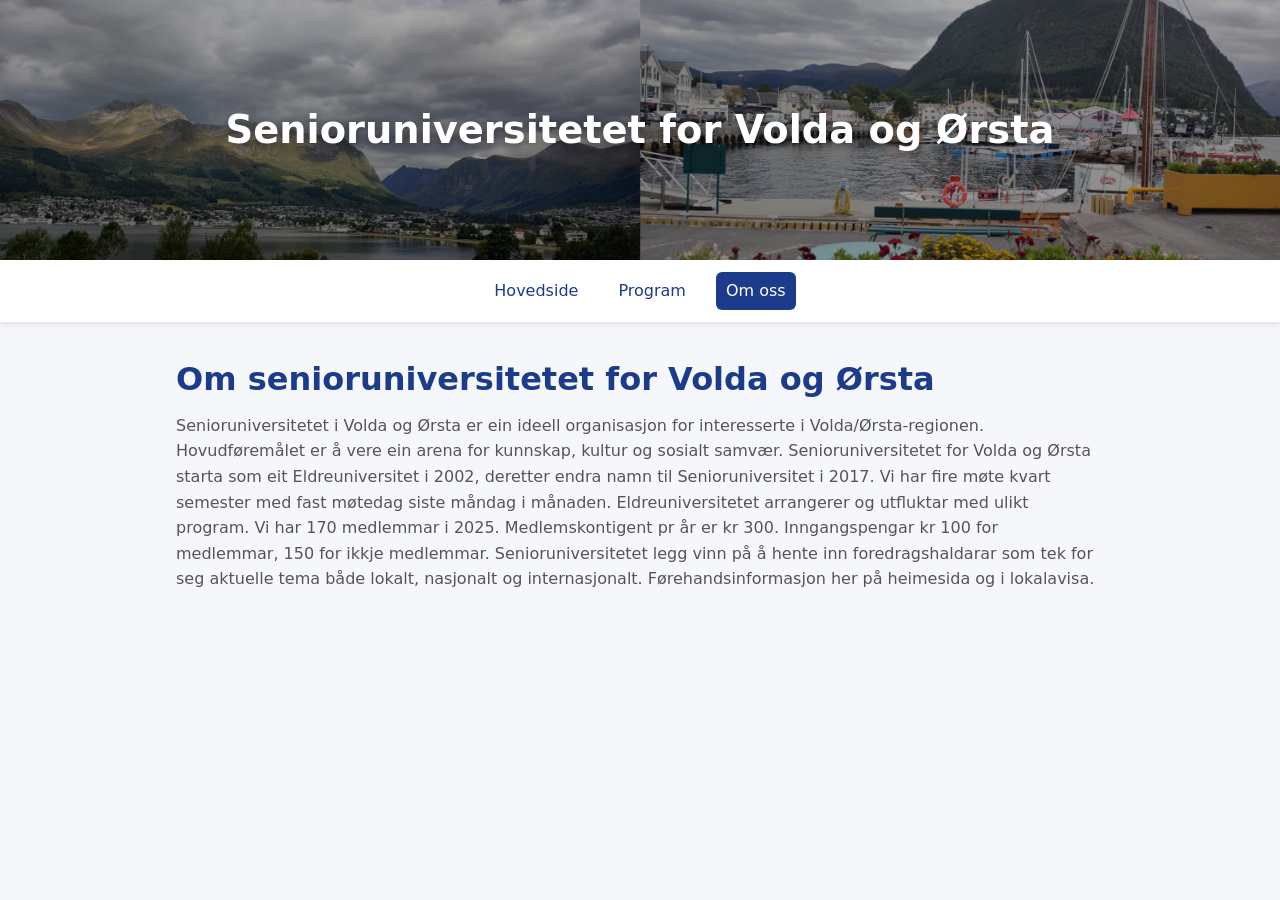
==== om-oss.html @ a6813c25 "First commit" ====
<!DOCTYPE html>
<html lang="no">
<head>
    <meta charset="UTF-8">
    <meta name="viewport" content="width=device-width, initial-scale=1.0">
    <title>Senioruniversitetet for Volda og Ørsta – Om oss</title>
    <link rel="stylesheet" href="style.css">
</head>
<body>

    <!-- BANNER MED TITTEL -->
    <header class="site-banner">
        <div class="banner-title">Senioruniversitetet for Volda og Ørsta</div>
    </header>

    <!-- MENY UNDER BANNERET -->
    <nav class="site-nav">
        <a href="index.html">Hovedside</a>
        <a href="program.html">Program</a>
        <a href="om-oss.html" class="active">Om oss</a>
    </nav>

    <main class="page-wrapper">
        <section class="page-header">
            <h1>Om senioruniversitetet for Volda og Ørsta</h1>
            <p>
                Senioruniversitetet i Volda og Ørsta er ein ideell organisasjon for 
                interesserte i Volda/Ørsta-regionen. Hovudføremålet er å vere ein arena for kunnskap, 
                kultur og sosialt samvær.

                Senioruniversitetet for Volda og Ørsta starta som eit Eldreuniversitet i 2002, 
                deretter endra namn til Senioruniversitet i 2017. Vi har fire møte kvart semester med fast 
                møtedag siste måndag i månaden. Eldreuniversitetet arrangerer og utfluktar med 
                ulikt program. Vi har 170 medlemmar i 2025. Medlemskontigent pr år er kr 300. 
                Inngangspengar kr 100 for medlemmar, 150 for ikkje medlemmar. Senioruniversitetet 
                legg vinn på å hente inn foredragshaldarar som tek for seg aktuelle tema både lokalt, 
                nasjonalt og internasjonalt. Førehandsinformasjon her på heimesida og i lokalavisa.
            </p>
        </section>

    </main>
</body>
</html>
---- style.css ----
/* RESET / GRUNNSTIL */
* {
    box-sizing: border-box;
    margin: 0;
    padding: 0;
}

body {
    font-family: system-ui, -apple-system, BlinkMacSystemFont, "Segoe UI", sans-serif;
    background: #f5f7fb;
    color: #222;
    line-height: 1.6;
}

/* BANNER ØVERST */
.site-banner {
    background-image: url("banner.jpg"); /* bytt navn hvis bildet heter noe annet */
    background-size: cover;
    background-position: center;
    background-repeat: no-repeat;
    height: 260px;

    display: flex;
    align-items: center;
    justify-content: center;

    position: relative;
}

.site-banner::before {
    content: "";
    position: absolute;
    inset: 0;
    background: rgba(0, 0, 0, 0.35); /* gjør tekst lesbar */
    backdrop-filter: blur(0px);
}

.banner-title {
    position: relative;
    z-index: 1;
    font-size: 2.4rem;
    color: white;
    font-weight: 700;
    text-shadow: 0 3px 10px rgba(0,0,0,0.4);
}

/* MENY UNDER BANNERET */
.site-nav {
    background: white;
    padding: 12px 24px;
    display: flex;
    gap: 20px;
    justify-content: center;
    box-shadow: 0 2px 6px rgba(0,0,0,0.1);
    position: sticky;
    top: 0;
    z-index: 10;
}

.site-nav a {
    text-decoration: none;
    font-size: 1rem;
    color: #1d3b8b;
    padding: 6px 10px;
    border-radius: 6px;
    transition: background 0.15s ease, color 0.15s ease;
}

.site-nav a:hover {
    background: #eef3ff;
}

.site-nav a.active {
    background: #1d3b8b;
    color: white;
}

/* HOVEDINNHOLD */
.page-wrapper {
    max-width: 960px;
    margin: 32px auto 40px;
    padding: 0 16px;
}

.page-header {
    margin-bottom: 24px;
}

.page-header h1 {
    font-size: 2rem;
    margin-bottom: 8px;
    color: #1d3b8b;
}

.page-header p {
    color: #555;
}

/* KORT / PANELER */
.card {
    background: white;
    border-radius: 12px;
    padding: 20px 18px;
    margin-bottom: 16px;
    box-shadow: 0 8px 20px rgba(15, 23, 42, 0.08);
}

.card h2 {
    font-size: 1.2rem;
    margin-bottom: 4px;
}

.card .meta {
    font-size: 0.9rem;
    color: #666;
    margin-bottom: 8px;
}

/* TABELLDESIGN FOR PROGRAMMET */
.table-wrapper {
    background: white;
    border-radius: 12px;
    padding: 16px;
    box-shadow: 0 8px 20px rgba(15, 23, 42, 0.06);
    overflow-x: auto;
}

table {
    width: 100%;
    border-collapse: collapse;
    font-size: 0.95rem;
}

th, td {
    padding: 10px 8px;
    text-align: left;
    border-bottom: 1px solid #e5e7eb;
}

th {
    font-weight: 600;
    color: #374151;
    background: #f9fafb;
}

tbody tr:hover {
    background: #f3f4ff;
}

/* FOOTER */
.site-footer {
    text-align: center;
    font-size: 0.85rem;
    color: #777;
    padding: 20px 0 30px;
}

/* RESPONSIVITET */
@media (max-width: 600px) {
    .site-banner {
        height: 200px;
        padding: 0 12px;
    }

    .banner-title {
        font-size: 1.8rem;
        text-align: center;
    }

    .page-header h1 {
        font-size: 1.6rem;
    }

    .site-nav {
        flex-wrap: wrap;
        gap: 10px;
    }
}
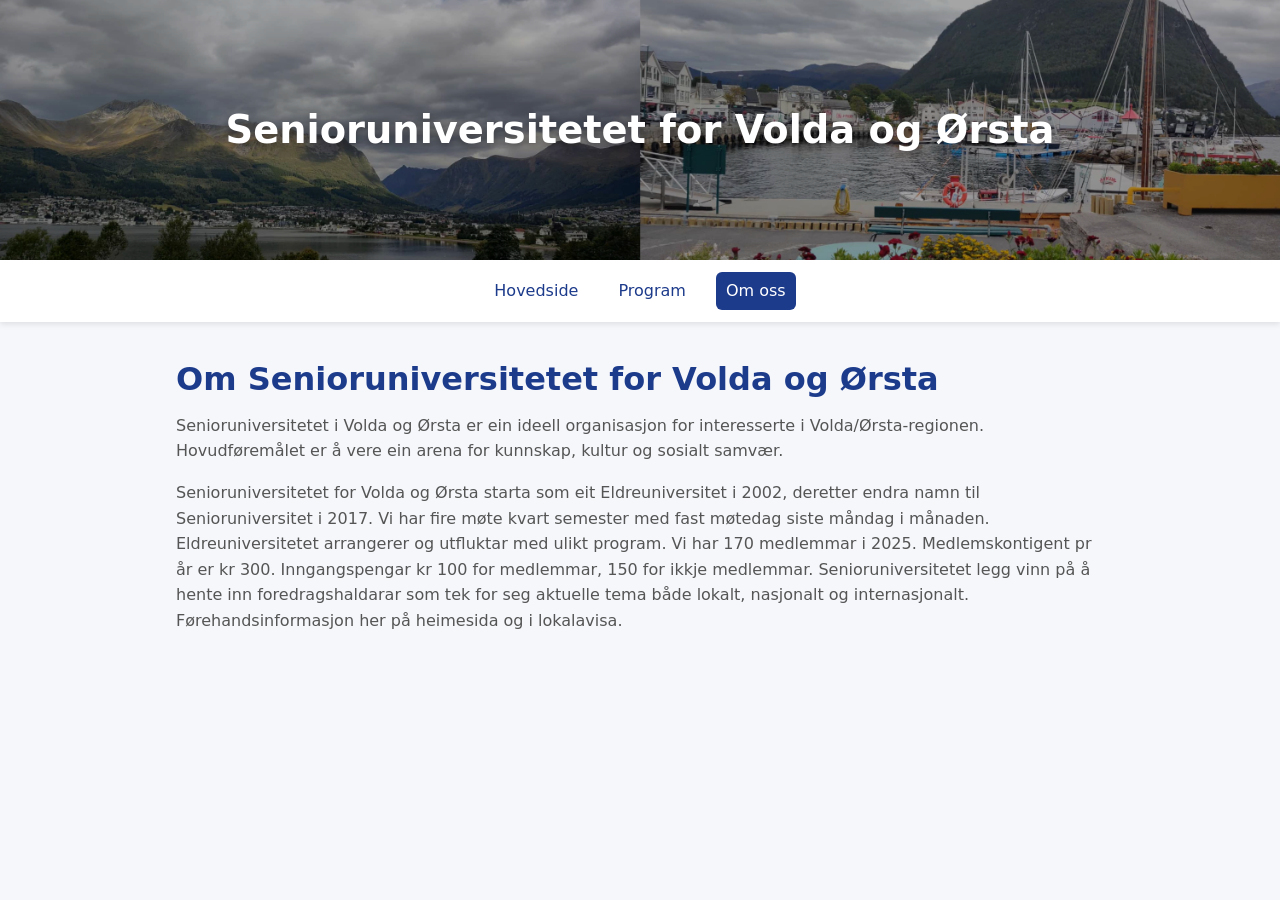
==== commit 283ab147: "Testing image in card" ====
--- a/om-oss.html
+++ b/om-oss.html
@@ -22,12 +22,13 @@
 
     <main class="page-wrapper">
         <section class="page-header">
-            <h1>Om senioruniversitetet for Volda og Ørsta</h1>
+            <h1>Om Senioruniversitetet for Volda og Ørsta</h1>
             <p>
                 Senioruniversitetet i Volda og Ørsta er ein ideell organisasjon for 
                 interesserte i Volda/Ørsta-regionen. Hovudføremålet er å vere ein arena for kunnskap, 
                 kultur og sosialt samvær.
-
+            </p>
+            <p>
                 Senioruniversitetet for Volda og Ørsta starta som eit Eldreuniversitet i 2002, 
                 deretter endra namn til Senioruniversitet i 2017. Vi har fire møte kvart semester med fast 
                 møtedag siste måndag i månaden. Eldreuniversitetet arrangerer og utfluktar med 
--- a/style.css
+++ b/style.css
@@ -3,6 +3,9 @@
     box-sizing: border-box;
     margin: 0;
     padding: 0;
+}
+p {
+    margin-bottom: 1rem; /* gir luft under hvert avsnitt */
 }
 
 body {
